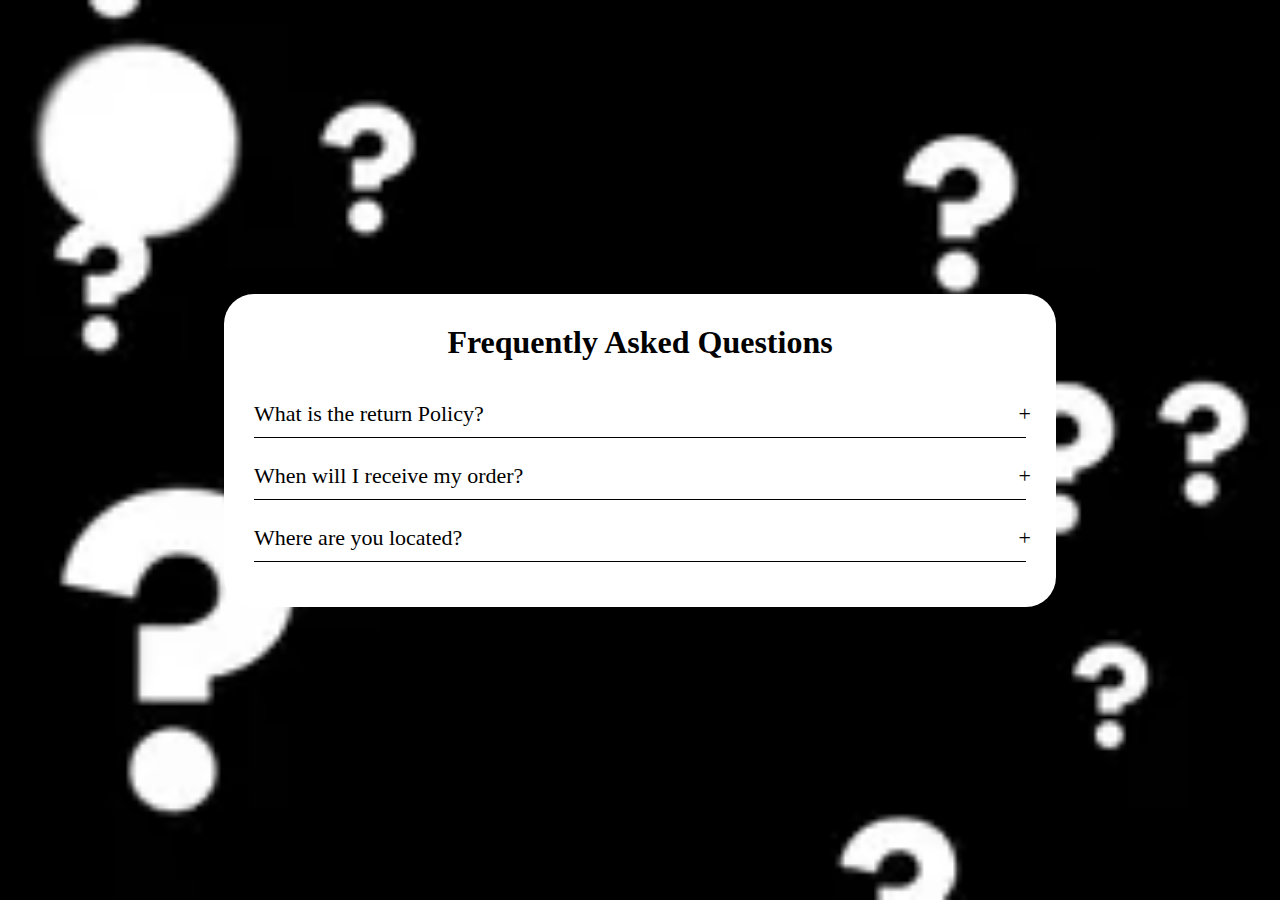
==== Project3/index.html @ 867ff617 "3rd project" ====
<!DOCTYPE html>
<html lang="en">
<head>
    <meta charset="UTF-8">
    <meta name="viewport" content="width=device-width, initial-scale=1.0">
    <link rel="stylesheet" href="style.css">
    <!--GLOBAL LINKS-->
    <link rel="preconnect" href="https://fonts.googleapis.com">
    <link rel="preconnect" href="https://fonts.gstatic.com"crossorigin>
    <link rel="stylesheet" href="https://fonts.googleapis.com/css2?family=Roboto&display=swap">
    <link rel="stylesheet" href="https://fontawesome.com/v5/icons/link">
    <title>DOM Manipulation 2</title>
</head>
<body>
    <div class="accordion">
        <div class="accordion-title">
            <h1>Frequently Asked Questions</h1>
        </div>
        <div class="content-container">
        <div class="class-container">
            <div class="question">What is the return Policy?</div>
            <div class="answer">Lorem ipsum dolor sit amet consectetur, adipisicing elit. Maiores rerum, cumque nemo molestiae aperiam odio nostrum, sunt enim aliquam sequi similique consequatur cum asperiores ratione neque voluptate? Nemo, tenetur nisi.</div>
        </div>

        <div class="class-container">
            <div class="question">When will I receive my order? </div>
            <div class="answer">Lorem ipsum dolor sit amet consectetur, adipisicing elit. Maiores rerum, cumque nemo molestiae aperiam odio nostrum, sunt enim aliquam sequi similique consequatur cum asperiores ratione neque voluptate? Nemo, tenetur nisi.</div>
        </div>

        <div class="class-container">
            <div class="question">Where are you located?</div>
            <div class="answer">Lorem ipsum dolor sit amet consectetur, adipisicing elit. Maiores rerum, cumque nemo molestiae aperiam odio nostrum, sunt enim aliquam sequi similique consequatur cum asperiores ratione neque voluptate? Nemo, tenetur nisi.</div>
        </div>
    </div>
</div>
</body>
<script src="index.js"></script>
</html>
---- Project3/style.css ----
*{
    margin: 0;
    padding: 0;
    box-sizing: border-box;
}

body{
    background: url(quizmarks.jpg) no-repeat center center/cover;
    height: 100vh;
    display: flex;
    justify-content: center;
    align-items: center;

}

.accordion{
    width: 65%;
    background-color: #fff;
    padding: 30px;;
    border-radius: 30px;
}

.accordion-title{
    margin-bottom: 30px;
    text-align: center;

}

.question{
    padding: 10px 0px;
    font-size: 22px;
    cursor: pointer;
    border-bottom: 1px solid #000;
    position: relative;
}

.question::after{
    content: '+';
    position: absolute;
    right:-5px;
}

.answer{
    padding-top: 15px;
    font-size:22px;
    line-height: 1.5;
    width: 100%;
    height: 0px;
    overflow: hidden;
    transition: .5s;
}
/*JAVASCRIPT*/

.answer:active{
    height: 150px;
}

.question:active{
    font-size: 18px;
    transition: .5s;
}

.accordion .content-container .active .question::after{
    content: '-';
    font-size: 30px;
    transition: .5s;
}
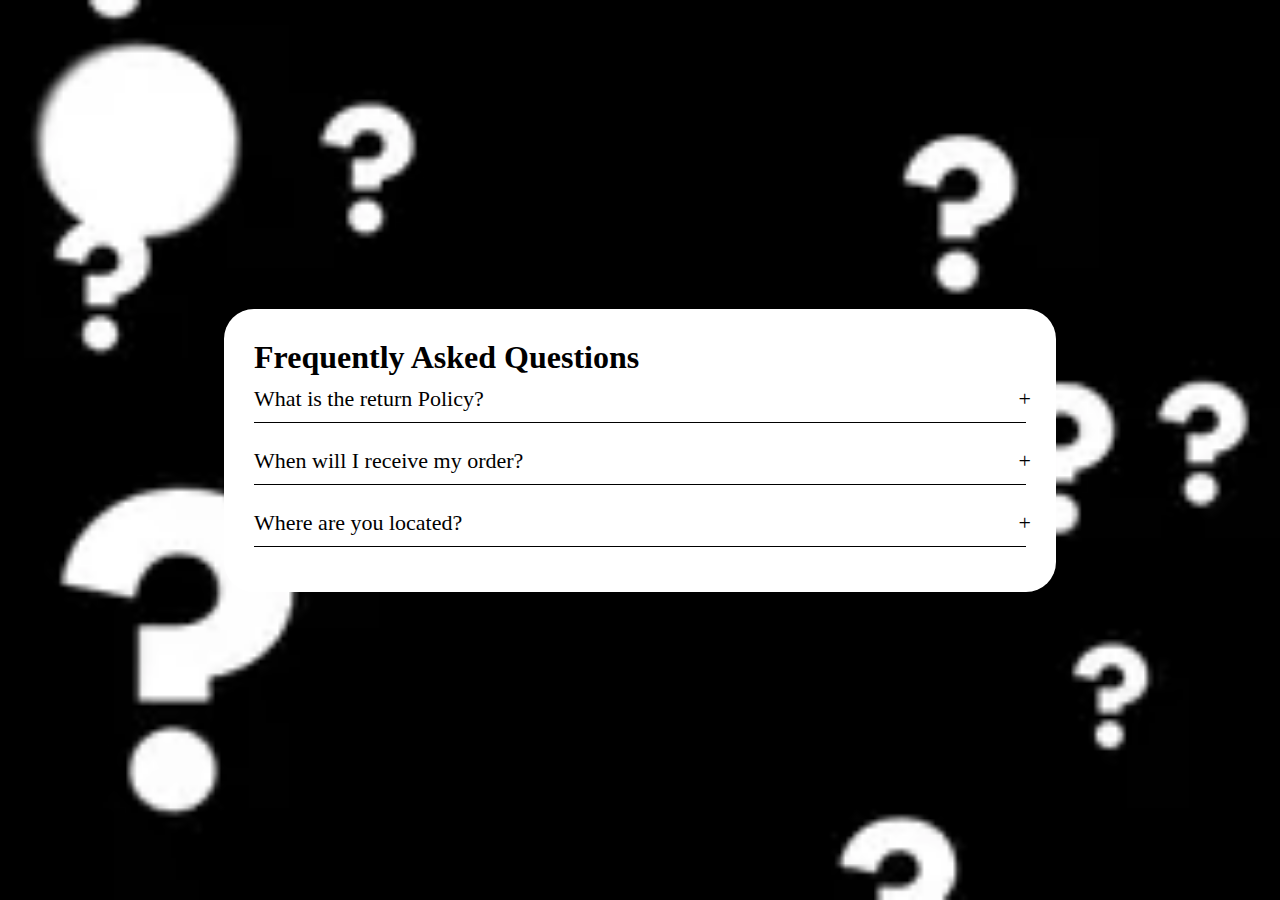
==== commit 3e8acd87: "changes" ====
--- a/Project3/index.html
+++ b/Project3/index.html
@@ -16,23 +16,21 @@
         <div class="accordion-title">
             <h1>Frequently Asked Questions</h1>
         </div>
+        
         <div class="content-container">
-        <div class="class-container">
             <div class="question">What is the return Policy?</div>
             <div class="answer">Lorem ipsum dolor sit amet consectetur, adipisicing elit. Maiores rerum, cumque nemo molestiae aperiam odio nostrum, sunt enim aliquam sequi similique consequatur cum asperiores ratione neque voluptate? Nemo, tenetur nisi.</div>
         </div>
-
-        <div class="class-container">
+        <div class="content-container">
             <div class="question">When will I receive my order? </div>
             <div class="answer">Lorem ipsum dolor sit amet consectetur, adipisicing elit. Maiores rerum, cumque nemo molestiae aperiam odio nostrum, sunt enim aliquam sequi similique consequatur cum asperiores ratione neque voluptate? Nemo, tenetur nisi.</div>
         </div>
-
-        <div class="class-container">
+        <div class="content-container">
             <div class="question">Where are you located?</div>
             <div class="answer">Lorem ipsum dolor sit amet consectetur, adipisicing elit. Maiores rerum, cumque nemo molestiae aperiam odio nostrum, sunt enim aliquam sequi similique consequatur cum asperiores ratione neque voluptate? Nemo, tenetur nisi.</div>
         </div>
     </div>
-</div>
+
 </body>
 <script src="index.js"></script>
 </html>--- a/Project3/style.css
+++ b/Project3/style.css
@@ -20,7 +20,7 @@
     border-radius: 30px;
 }
 
-.accordion-title{
+.accordion.accordion-title{
     margin-bottom: 30px;
     text-align: center;
 
@@ -51,16 +51,16 @@
 }
 /*JAVASCRIPT*/
 
-.answer:active{
+:active.answer{
     height: 150px;
 }
 
-.question:active{
+:active.question{
     font-size: 18px;
     transition: .5s;
 }
 
-.accordion .content-container .active .question::after{
+:active.question::after{
     content: '-';
     font-size: 30px;
     transition: .5s;
